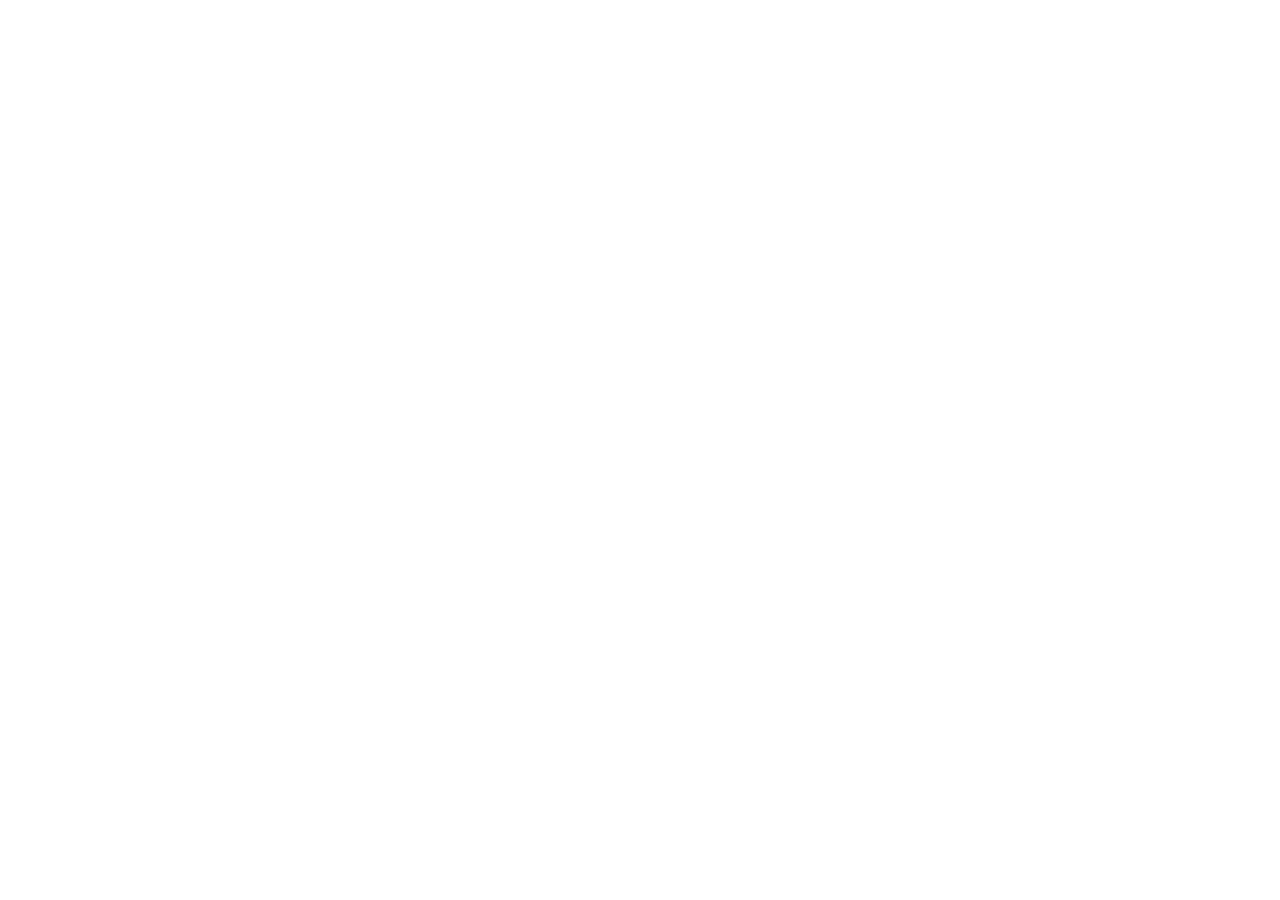
==== index.html @ d747353d "cafe aurora" ====
<!DOCTYPE html>
<html lang="es">
<head>
    <meta charset="UTF-8">
    <meta name="viewport" content="width=device-width, initial-scale=1.0">
    <title>Cafe Aurora</title>
</head>
<body>
    
</body>
</html>
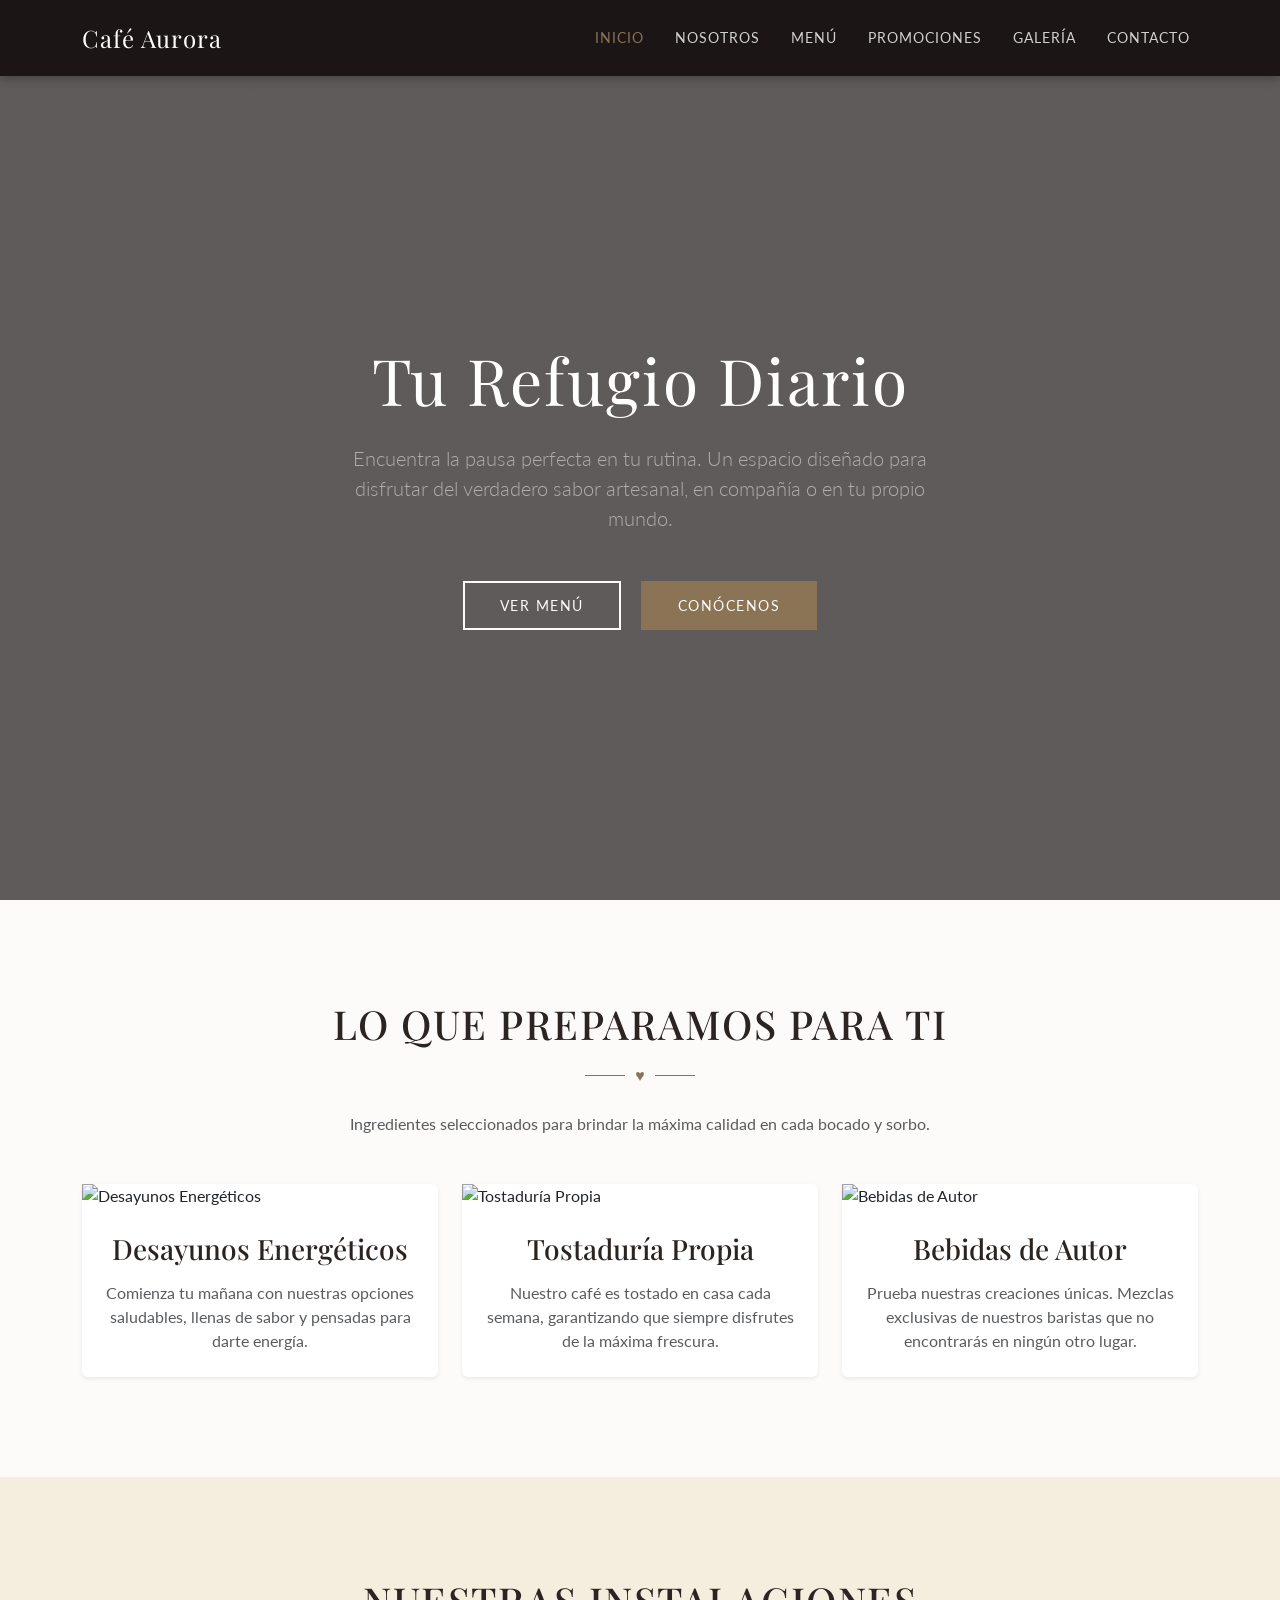
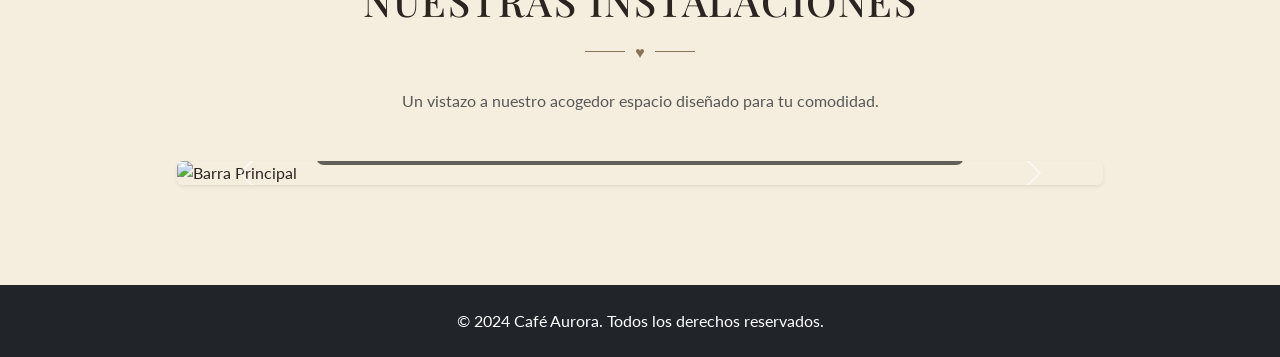
==== commit fb188bd8: "correcion" ====
--- a/index.html
+++ b/index.html
@@ -3,9 +3,144 @@
 <head>
     <meta charset="UTF-8">
     <meta name="viewport" content="width=device-width, initial-scale=1.0">
-    <title>Cafe Aurora</title>
+    <title>Café Aurora - Inicio</title>
+    <link href="https://cdn.jsdelivr.net/npm/bootstrap@5.3.0/dist/css/bootstrap.min.css" rel="stylesheet">
+    <link rel="preconnect" href="https://fonts.googleapis.com">
+    <link rel="preconnect" href="https://fonts.gstatic.com" crossorigin>
+    <link href="https://fonts.googleapis.com/css2?family=Lato:ital,wght@0,300;0,400;0,700;1,400&family=Playfair+Display:ital,wght@0,400;0,700;1,400&display=swap" rel="stylesheet">
+    <link rel="stylesheet" href="css/index.css">
 </head>
 <body>
-    
+    <nav class="navbar navbar-expand-lg navbar-dark fixed-top custom-navbar">
+        <div class="container">
+            <a class="navbar-brand heading-font" href="index.html">Café Aurora</a>
+            <button class="navbar-toggler" type="button" data-bs-toggle="collapse" data-bs-target="#navbarNav" aria-controls="navbarNav" aria-expanded="false" aria-label="Alternar navegación">
+                <span class="navbar-toggler-icon"></span>
+            </button>
+            <div class="collapse navbar-collapse" id="navbarNav">
+                <ul class="navbar-nav ms-auto">
+                    <li class="nav-item"><a class="nav-link active" href="index.html">Inicio</a></li>
+                    <li class="nav-item"><a class="nav-link" href="nosotros.html">Nosotros</a></li>
+                    <li class="nav-item"><a class="nav-link" href="menu.html">Menú</a></li>
+                    <li class="nav-item"><a class="nav-link" href="promociones.html">Promociones</a></li>
+                    <li class="nav-item"><a class="nav-link" href="galeria.html">Galería</a></li>
+                    <li class="nav-item"><a class="nav-link" href="contacto.html">Contacto</a></li>
+                </ul>
+            </div>
+        </div>
+    </nav>
+
+    <!--Imagen de fondo-->
+    <header class="hero-section d-flex align-items-center text-center">
+        <div class="container hero-content">
+            <h1 class="hero-title display-3 heading-font text-white mb-4">Tu Refugio Diario</h1>
+            <p class="hero-text lead text-white-50 mb-5 mx-auto" style="max-width: 600px;">
+                Encuentra la pausa perfecta en tu rutina. Un espacio diseñado para disfrutar del verdadero sabor artesanal, en compañía o en tu propio mundo.
+            </p>
+            <a href="menu.html" class="btn btn-custom-outline me-3 mb-2">Ver Menú</a>
+            <a href="nosotros.html" class="btn btn-custom-filled mb-2">Conócenos</a>
+        </div>
+    </header>
+
+    <!--imágenes de los productos-->
+    <section class="offer-section section-padding bg-cream-light">
+        <div class="container">
+            <div class="text-center mb-5">
+                <h2 class="section-title heading-font">Lo Que Preparamos Para Ti</h2>
+                <div class="ornament"><span class="line"></span><span class="icon">&#9829;</span><span class="line"></span></div>
+                <p class="text-muted">Ingredientes seleccionados para brindar la máxima calidad en cada bocado y sorbo.</p>
+            </div>
+            
+            <div class="row g-4">
+                <div class="col-md-4">
+                    <div class="card h-100 border-0 shadow-sm offer-card">
+                        <img src="https://placehold.co/400x250/2c2420/fcfbf9?text=Desayunos" class="card-img-top rounded-0" alt="Desayunos Energéticos">
+                        <div class="card-body text-center p-4">
+                            <h3 class="card-title heading-font">Desayunos Energéticos</h3>
+                            <p class="card-text text-muted">Comienza tu mañana con nuestras opciones saludables, llenas de sabor y pensadas para darte energía.</p>
+                        </div>
+                    </div>
+                </div>
+                <div class="col-md-4">
+                    <div class="card h-100 border-0 shadow-sm offer-card">
+                        <img src="https://placehold.co/400x250/2c2420/fcfbf9?text=Tostaduria" class="card-img-top rounded-0" alt="Tostaduría Propia">
+                        <div class="card-body text-center p-4">
+                            <h3 class="card-title heading-font">Tostaduría Propia</h3>
+                            <p class="card-text text-muted">Nuestro café es tostado en casa cada semana, garantizando que siempre disfrutes de la máxima frescura.</p>
+                        </div>
+                    </div>
+                </div>
+                <div class="col-md-4">
+                    <div class="card h-100 border-0 shadow-sm offer-card">
+                        <img src="https://placehold.co/400x250/2c2420/fcfbf9?text=Bebidas+de+Autor" class="card-img-top rounded-0" alt="Bebidas de Autor">
+                        <div class="card-body text-center p-4">
+                            <h3 class="card-title heading-font">Bebidas de Autor</h3>
+                            <p class="card-text text-muted">Prueba nuestras creaciones únicas. Mezclas exclusivas de nuestros baristas que no encontrarás en ningún otro lugar.</p>
+                        </div>
+                    </div>
+                </div>
+            </div>
+        </div>
+    </section>
+
+    <!--imágenes del carrusel-->
+    <section class="installations-section section-padding bg-cream-mid">
+        <div class="container">
+            <div class="text-center mb-5">
+                <h2 class="section-title heading-font">Nuestras Instalaciones</h2>
+                <div class="ornament"><span class="line"></span><span class="icon">&#9829;</span><span class="line"></span></div>
+                <p class="text-muted">Un vistazo a nuestro acogedor espacio diseñado para tu comodidad.</p>
+            </div>
+            
+            <div class="row justify-content-center">
+                <div class="col-lg-10">
+                    <div id="cafeCarousel" class="carousel slide shadow-sm rounded overflow-hidden" data-bs-ride="carousel">
+                        <div class="carousel-indicators">
+                            <button type="button" data-bs-target="#cafeCarousel" data-bs-slide-to="0" class="active" aria-current="true" aria-label="Slide 1"></button>
+                            <button type="button" data-bs-target="#cafeCarousel" data-bs-slide-to="1" aria-label="Slide 2"></button>
+                            <button type="button" data-bs-target="#cafeCarousel" data-bs-slide-to="2" aria-label="Slide 3"></button>
+                        </div>
+                        <div class="carousel-inner">
+                            <div class="carousel-item active">
+                                <img src="https://placehold.co/1200x600/1a1514/fcfbf9?text=La+Barra+Principal" class="d-block w-100" alt="Barra Principal">
+                                <div class="carousel-caption d-none d-md-block" style="background: rgba(0,0,0,0.6); border-radius: 8px; padding: 15px;">
+                                    <h5 class="heading-font fs-3 text-white mb-2">La Barra Principal</h5>
+                                    <p class="mb-0 text-white-50">Donde ocurre la magia cada mañana.</p>
+                                </div>
+                            </div>
+                            <div class="carousel-item">
+                                <img src="https://placehold.co/1200x600/2c2420/fcfbf9?text=Zona+de+Lectura" class="d-block w-100" alt="Zona de Lectura">
+                                <div class="carousel-caption d-none d-md-block" style="background: rgba(0,0,0,0.6); border-radius: 8px; padding: 15px;">
+                                    <h5 class="heading-font fs-3 text-white mb-2">Zona de Lectura</h5>
+                                    <p class="mb-0 text-white-50">Un espacio tranquilo para relajarte con un buen libro.</p>
+                                </div>
+                            </div>
+                            <div class="carousel-item">
+                                <img src="https://placehold.co/1200x600/8b7355/fcfbf9?text=Terraza+Exterior" class="d-block w-100" alt="Terraza Exterior">
+                                <div class="carousel-caption d-none d-md-block" style="background: rgba(0,0,0,0.6); border-radius: 8px; padding: 15px;">
+                                    <h5 class="heading-font fs-3 text-white mb-2">Terraza Exterior</h5>
+                                    <p class="mb-0 text-white-50">Disfruta de tu café al aire libre rodeado de naturaleza.</p>
+                                </div>
+                            </div>
+                        </div>
+                        <button class="carousel-control-prev" type="button" data-bs-target="#cafeCarousel" data-bs-slide="prev">
+                            <span class="carousel-control-prev-icon" aria-hidden="true"></span>
+                            <span class="visually-hidden">Anterior</span>
+                        </button>
+                        <button class="carousel-control-next" type="button" data-bs-target="#cafeCarousel" data-bs-slide="next">
+                            <span class="carousel-control-next-icon" aria-hidden="true"></span>
+                            <span class="visually-hidden">Siguiente</span>
+                        </button>
+                    </div>
+                </div>
+            </div>
+        </div>
+    </section>
+
+    <footer class="bg-dark text-white text-center py-4">
+        <p class="mb-0">&copy; 2024 Café Aurora. Todos los derechos reservados.</p>
+    </footer>
+
+    <script src="https://cdn.jsdelivr.net/npm/bootstrap@5.3.0/dist/js/bootstrap.bundle.min.js"></script>
 </body>
-</html>+</html>
--- a/css/index.css
+++ b/css/index.css
@@ -0,0 +1,118 @@
+:root {
+    --bg-dark: #1a1514;
+    --bg-cream-light: #fcfbf9;
+    --bg-cream-mid: #f5eedf;
+    --text-dark: #2c2420;
+    --text-light: #fcfbf9;
+    --accent-color: #8b7355;
+    --font-heading: 'Playfair Display', serif;
+    --font-body: 'Lato', sans-serif;
+}
+
+body {
+    font-family: var(--font-body);
+    color: var(--text-dark);
+}
+
+h1, h2, h3, h4, h5, h6, .heading-font {
+    font-family: var(--font-heading);
+}
+
+.bg-cream-light { background-color: var(--bg-cream-light); }
+.bg-cream-mid { background-color: var(--bg-cream-mid); }
+
+.custom-navbar {
+    background-color: rgba(26, 21, 20, 0.98) !important;
+    padding: 15px 0;
+    box-shadow: 0 2px 10px rgba(0,0,0,0.3);
+}
+.custom-navbar .nav-link {
+    text-transform: uppercase;
+    font-size: 0.85rem;
+    letter-spacing: 1px;
+    margin-left: 15px;
+    color: rgba(255,255,255,0.8);
+    transition: color 0.3s ease;
+}
+.custom-navbar .nav-link:hover, .custom-navbar .nav-link.active {
+    color: var(--accent-color) !important;
+}
+.custom-navbar .navbar-brand {
+    font-size: 1.5rem;
+    letter-spacing: 1px;
+}
+
+.btn-custom-outline {
+    border: 2px solid var(--text-light);
+    color: var(--text-light);
+    padding: 12px 35px;
+    text-transform: uppercase;
+    letter-spacing: 1.5px;
+    font-size: 0.9rem;
+    transition: all 0.3s ease;
+    border-radius: 0;
+}
+.btn-custom-outline:hover {
+    background-color: var(--text-light);
+    color: var(--bg-dark);
+}
+
+.btn-custom-filled {
+    background-color: var(--accent-color);
+    border: 2px solid var(--accent-color);
+    color: var(--text-light);
+    padding: 12px 35px;
+    text-transform: uppercase;
+    letter-spacing: 1.5px;
+    font-size: 0.9rem;
+    transition: all 0.3s ease;
+    border-radius: 0;
+}
+.btn-custom-filled:hover {
+    background-color: #725d43;
+    border-color: #725d43;
+    color: var(--text-light);
+}
+
+.section-padding { padding: 100px 0; }
+.section-title {
+    font-size: 2.5rem;
+    text-transform: uppercase;
+    letter-spacing: 1.5px;
+    color: var(--text-dark);
+}
+.ornament {
+    display: flex;
+    align-items: center;
+    justify-content: center;
+    margin: 15px 0 25px 0;
+}
+.ornament .line { width: 40px; height: 1px; background-color: var(--accent-color); }
+.ornament .icon { margin: 0 10px; font-size: 1rem; color: var(--accent-color); }
+
+.hero-section {
+    position: relative;
+    height: 100vh;
+    min-height: 600px;
+    background: linear-gradient(rgba(26, 21, 20, 0.7), rgba(26, 21, 20, 0.7)), url('https://placehold.co/1920x1080/2c2420/fcfbf9?text=Interior+Cafeteria') no-repeat center center;
+    background-size: cover;
+    padding-top: 80px;
+}
+.hero-title { letter-spacing: 2px; }
+
+.offer-card { transition: transform 0.3s ease; cursor: pointer; }
+.offer-card:hover { transform: translateY(-10px); }
+.offer-card .card-title { color: var(--text-dark); margin-bottom: 15px; }
+
+.featured-post { overflow: hidden; }
+.featured-post img { transition: transform 0.5s ease; }
+.featured-post:hover img { transform: scale(1.05); }
+.read-more-link {
+    color: var(--accent-color);
+    text-decoration: none;
+    text-transform: uppercase;
+    font-size: 0.85rem;
+    letter-spacing: 1px;
+    font-weight: 700;
+}
+.read-more-link:hover { color: var(--text-dark); }
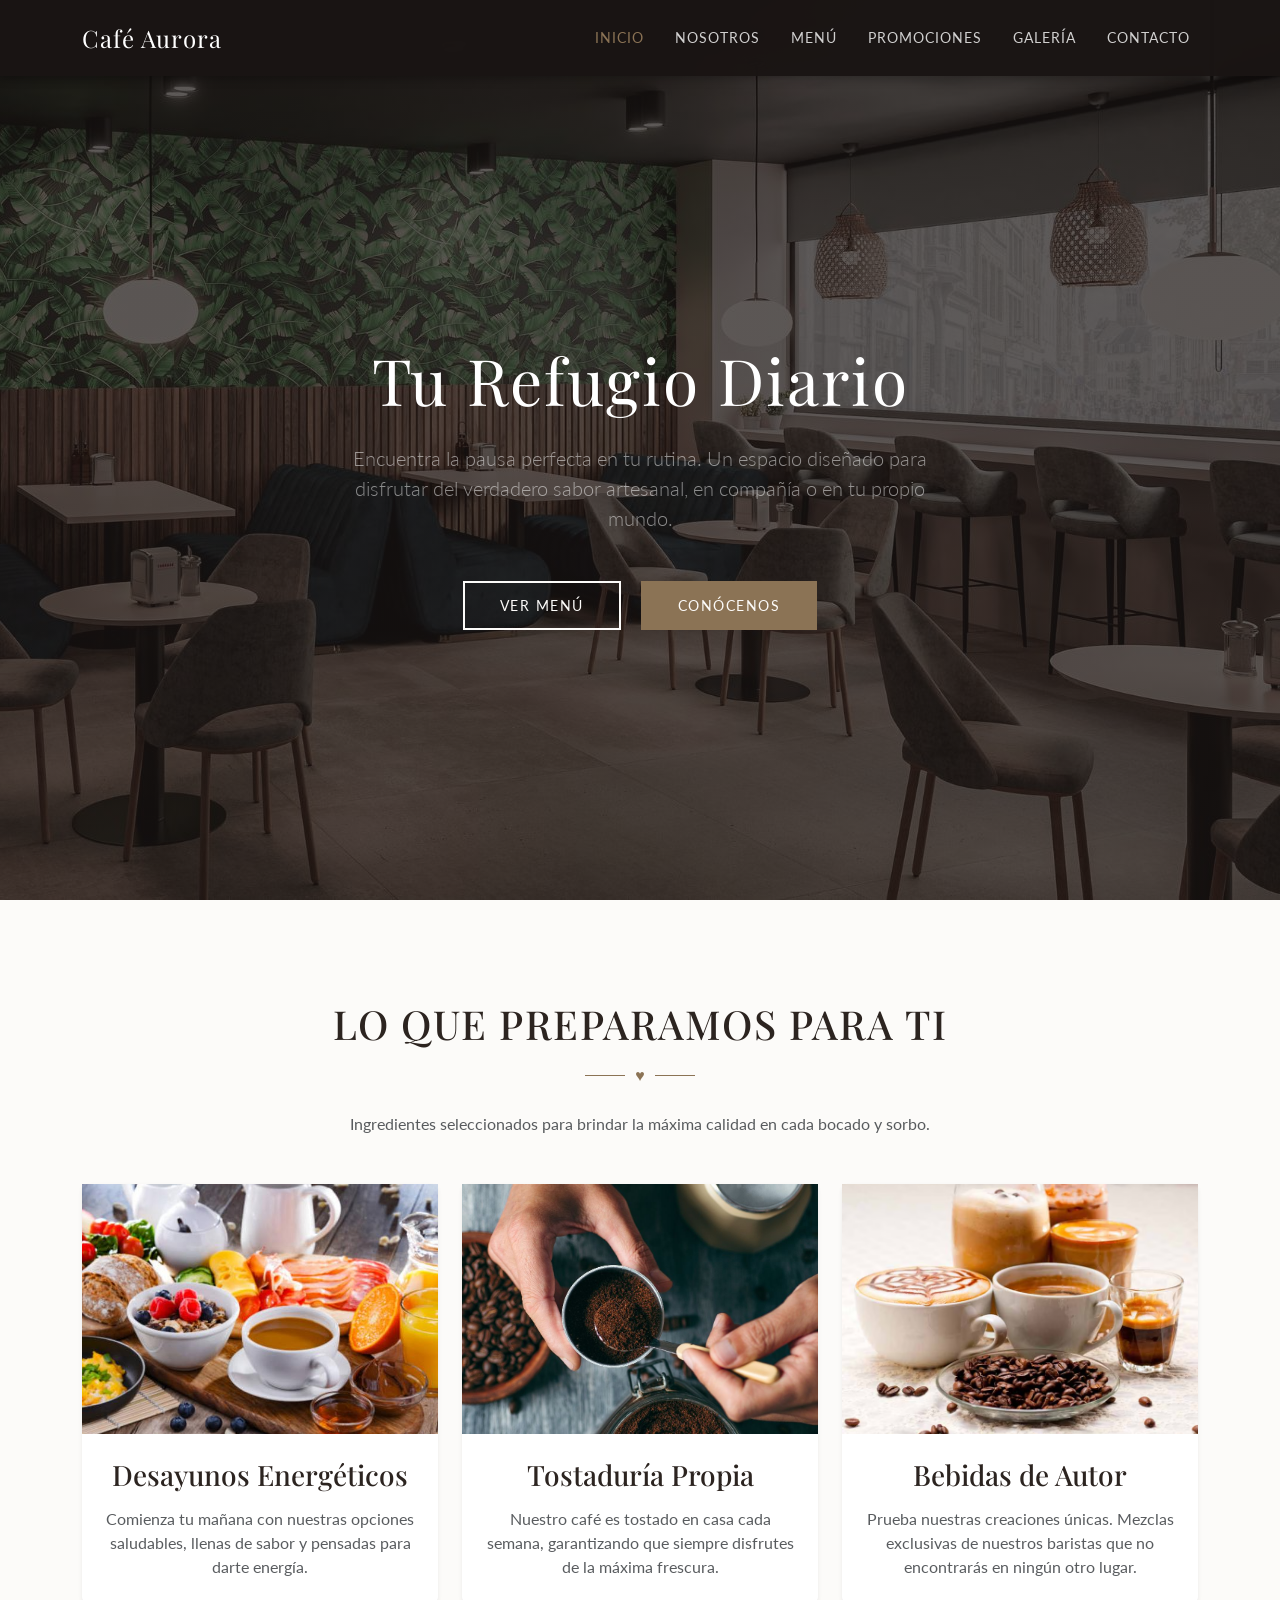
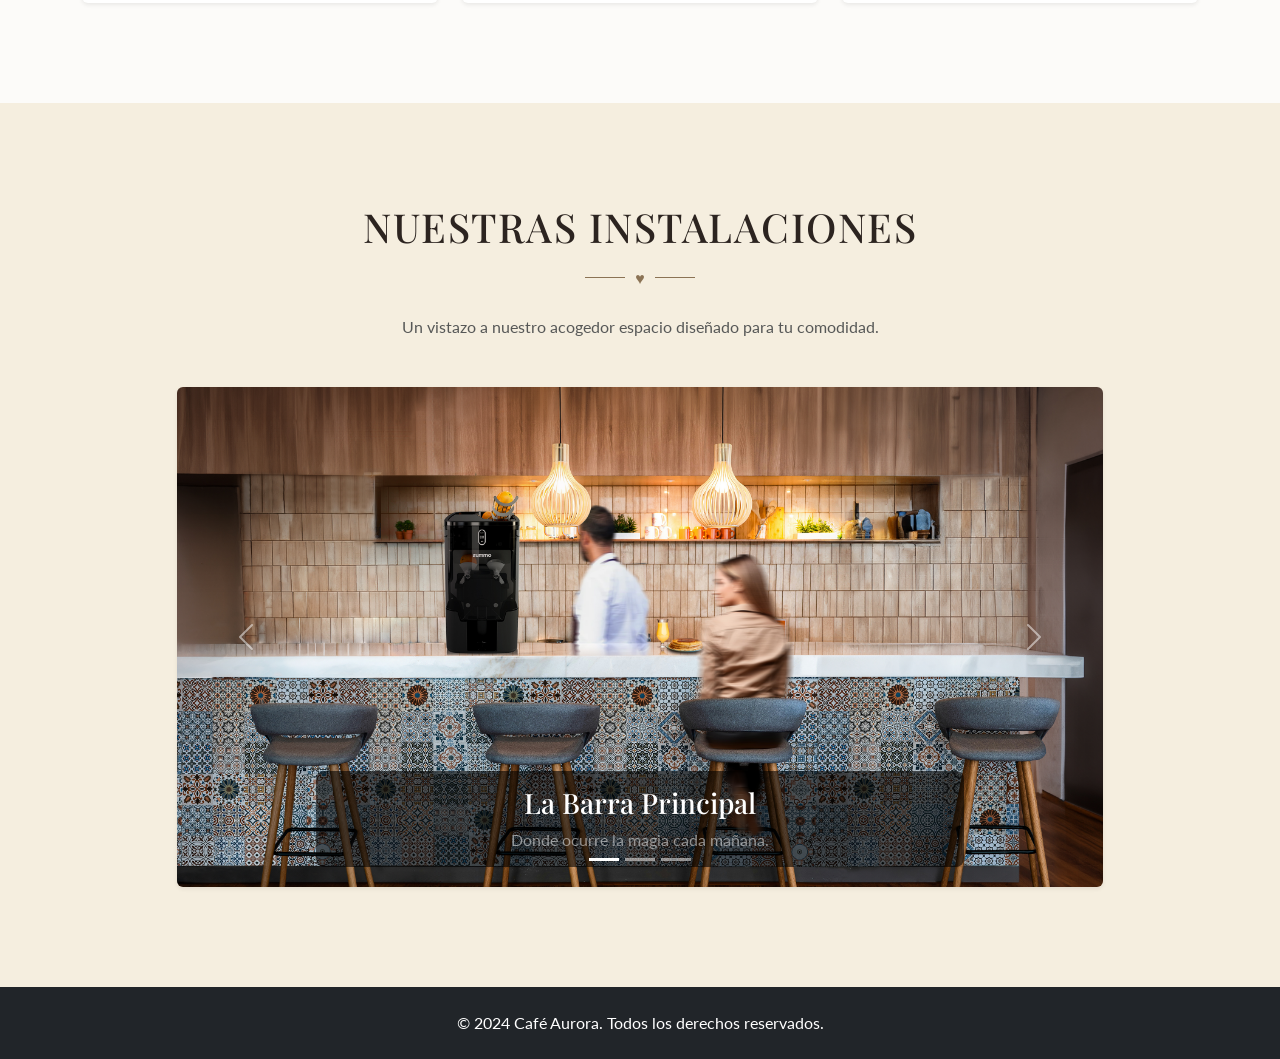
==== commit b5e1cf91: "coreccion de imagenes" ====
--- a/index.html
+++ b/index.html
@@ -42,7 +42,6 @@
         </div>
     </header>
 
-    <!--imágenes de los productos-->
     <section class="offer-section section-padding bg-cream-light">
         <div class="container">
             <div class="text-center mb-5">
@@ -54,7 +53,7 @@
             <div class="row g-4">
                 <div class="col-md-4">
                     <div class="card h-100 border-0 shadow-sm offer-card">
-                        <img src="https://placehold.co/400x250/2c2420/fcfbf9?text=Desayunos" class="card-img-top rounded-0" alt="Desayunos Energéticos">
+                        <img src="images/desayunos.jpeg" class="card-img-top rounded-0" alt="Desayunos Energéticos">
                         <div class="card-body text-center p-4">
                             <h3 class="card-title heading-font">Desayunos Energéticos</h3>
                             <p class="card-text text-muted">Comienza tu mañana con nuestras opciones saludables, llenas de sabor y pensadas para darte energía.</p>
@@ -63,7 +62,7 @@
                 </div>
                 <div class="col-md-4">
                     <div class="card h-100 border-0 shadow-sm offer-card">
-                        <img src="https://placehold.co/400x250/2c2420/fcfbf9?text=Tostaduria" class="card-img-top rounded-0" alt="Tostaduría Propia">
+                        <img src="images/cafe-en-grano-o-molido-.jpg" class="card-img-top rounded-0" alt="Tostaduría Propia">
                         <div class="card-body text-center p-4">
                             <h3 class="card-title heading-font">Tostaduría Propia</h3>
                             <p class="card-text text-muted">Nuestro café es tostado en casa cada semana, garantizando que siempre disfrutes de la máxima frescura.</p>
@@ -72,7 +71,7 @@
                 </div>
                 <div class="col-md-4">
                     <div class="card h-100 border-0 shadow-sm offer-card">
-                        <img src="https://placehold.co/400x250/2c2420/fcfbf9?text=Bebidas+de+Autor" class="card-img-top rounded-0" alt="Bebidas de Autor">
+                        <img src="images/bebidas.jpg" class="card-img-top rounded-0" alt="Bebidas de Autor">
                         <div class="card-body text-center p-4">
                             <h3 class="card-title heading-font">Bebidas de Autor</h3>
                             <p class="card-text text-muted">Prueba nuestras creaciones únicas. Mezclas exclusivas de nuestros baristas que no encontrarás en ningún otro lugar.</p>
@@ -102,21 +101,21 @@
                         </div>
                         <div class="carousel-inner">
                             <div class="carousel-item active">
-                                <img src="https://placehold.co/1200x600/1a1514/fcfbf9?text=La+Barra+Principal" class="d-block w-100" alt="Barra Principal">
+                                <img src="images/barra principal.jpg" class="d-block w-100 carousel-img" alt="Barra Principal">
                                 <div class="carousel-caption d-none d-md-block" style="background: rgba(0,0,0,0.6); border-radius: 8px; padding: 15px;">
                                     <h5 class="heading-font fs-3 text-white mb-2">La Barra Principal</h5>
                                     <p class="mb-0 text-white-50">Donde ocurre la magia cada mañana.</p>
                                 </div>
                             </div>
                             <div class="carousel-item">
-                                <img src="https://placehold.co/1200x600/2c2420/fcfbf9?text=Zona+de+Lectura" class="d-block w-100" alt="Zona de Lectura">
+                                <img src="images/zona de lectura.jpg" class="d-block w-100 carousel-img" alt="Zona de Lectura">
                                 <div class="carousel-caption d-none d-md-block" style="background: rgba(0,0,0,0.6); border-radius: 8px; padding: 15px;">
                                     <h5 class="heading-font fs-3 text-white mb-2">Zona de Lectura</h5>
                                     <p class="mb-0 text-white-50">Un espacio tranquilo para relajarte con un buen libro.</p>
                                 </div>
                             </div>
                             <div class="carousel-item">
-                                <img src="https://placehold.co/1200x600/8b7355/fcfbf9?text=Terraza+Exterior" class="d-block w-100" alt="Terraza Exterior">
+                                <img src="images/terraza exterior.jpg" class="d-block w-100 carousel-img" alt="Terraza Exterior">
                                 <div class="carousel-caption d-none d-md-block" style="background: rgba(0,0,0,0.6); border-radius: 8px; padding: 15px;">
                                     <h5 class="heading-font fs-3 text-white mb-2">Terraza Exterior</h5>
                                     <p class="mb-0 text-white-50">Disfruta de tu café al aire libre rodeado de naturaleza.</p>
--- a/css/index.css
+++ b/css/index.css
@@ -94,7 +94,7 @@
     position: relative;
     height: 100vh;
     min-height: 600px;
-    background: linear-gradient(rgba(26, 21, 20, 0.7), rgba(26, 21, 20, 0.7)), url('https://placehold.co/1920x1080/2c2420/fcfbf9?text=Interior+Cafeteria') no-repeat center center;
+    background: linear-gradient(rgba(26, 21, 20, 0.7), rgba(26, 21, 20, 0.7)), url('../images/interior cafeteria.jpg') no-repeat center center;
     background-size: cover;
     padding-top: 80px;
 }
@@ -103,6 +103,15 @@
 .offer-card { transition: transform 0.3s ease; cursor: pointer; }
 .offer-card:hover { transform: translateY(-10px); }
 .offer-card .card-title { color: var(--text-dark); margin-bottom: 15px; }
+.offer-card .card-img-top {
+    height: 250px;
+    object-fit: cover;
+}
+
+.carousel-img {
+    height: 500px;
+    object-fit: cover;
+}
 
 .featured-post { overflow: hidden; }
 .featured-post img { transition: transform 0.5s ease; }
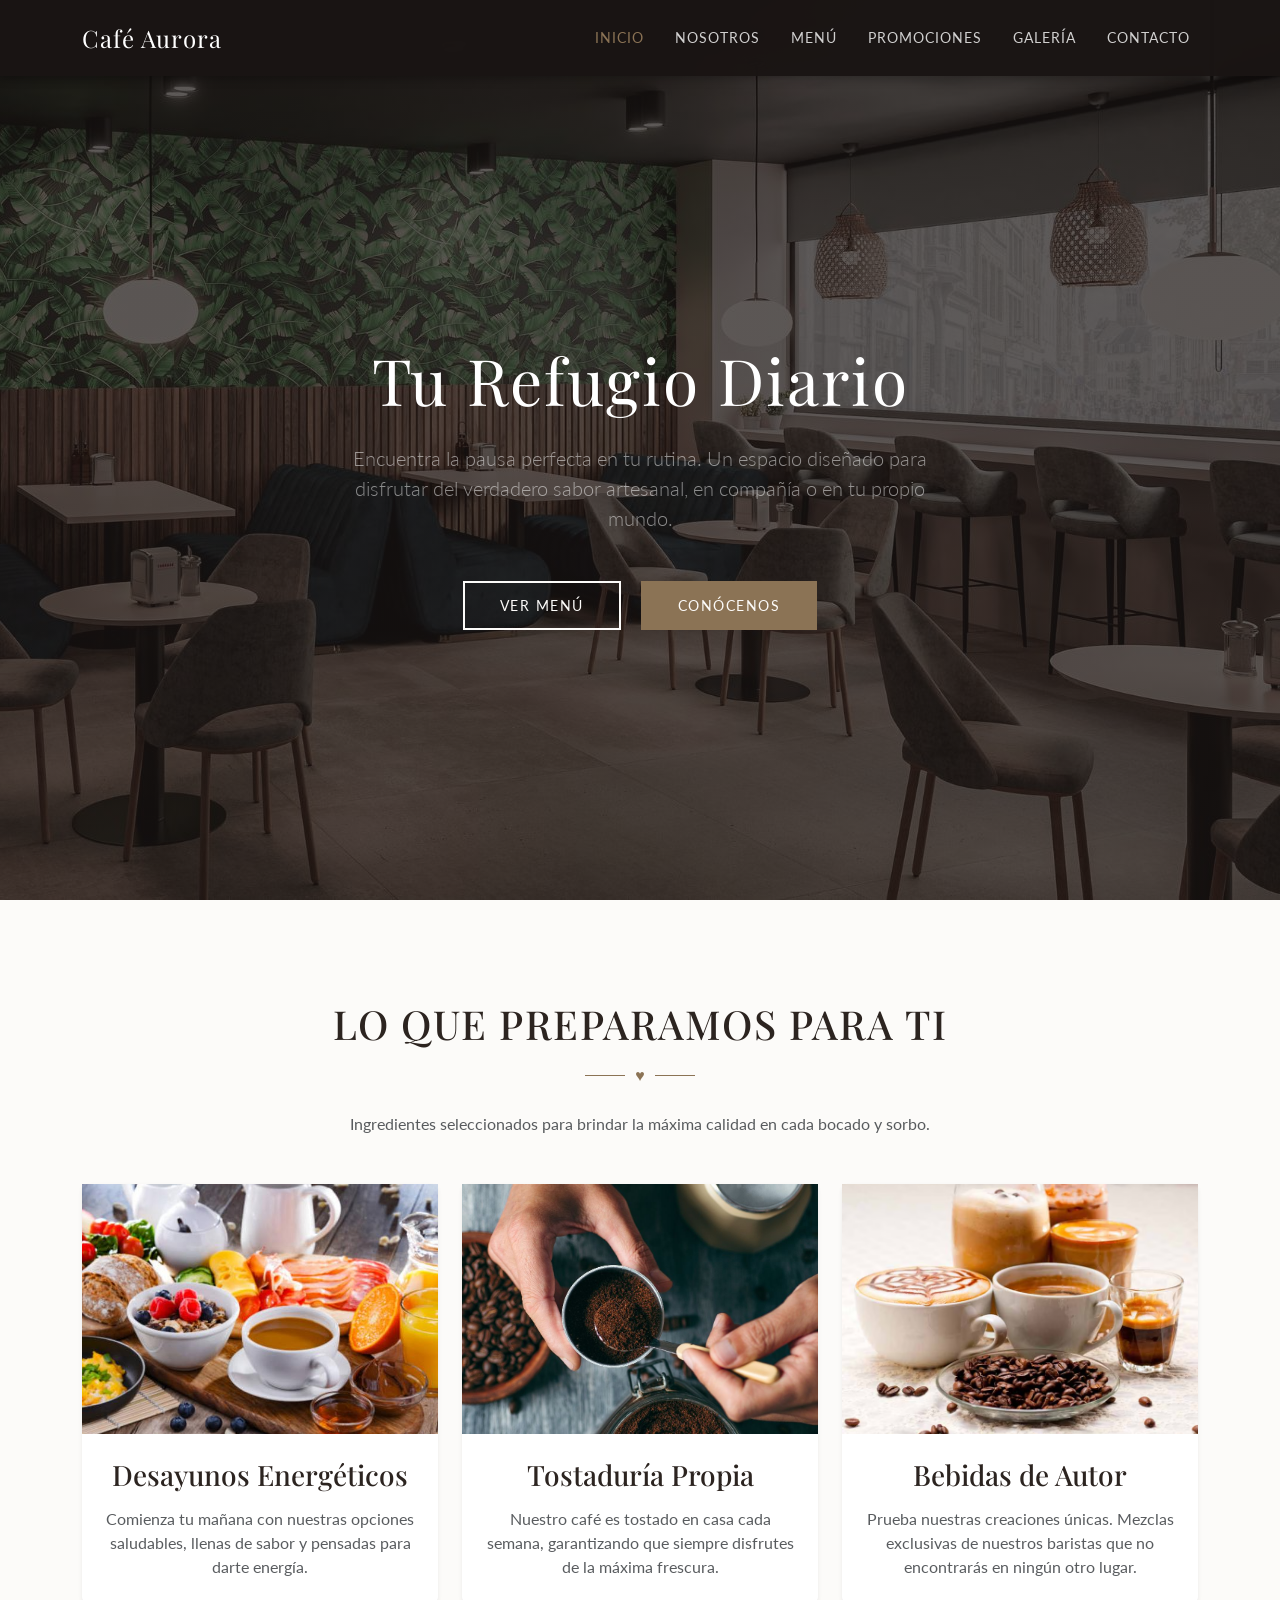
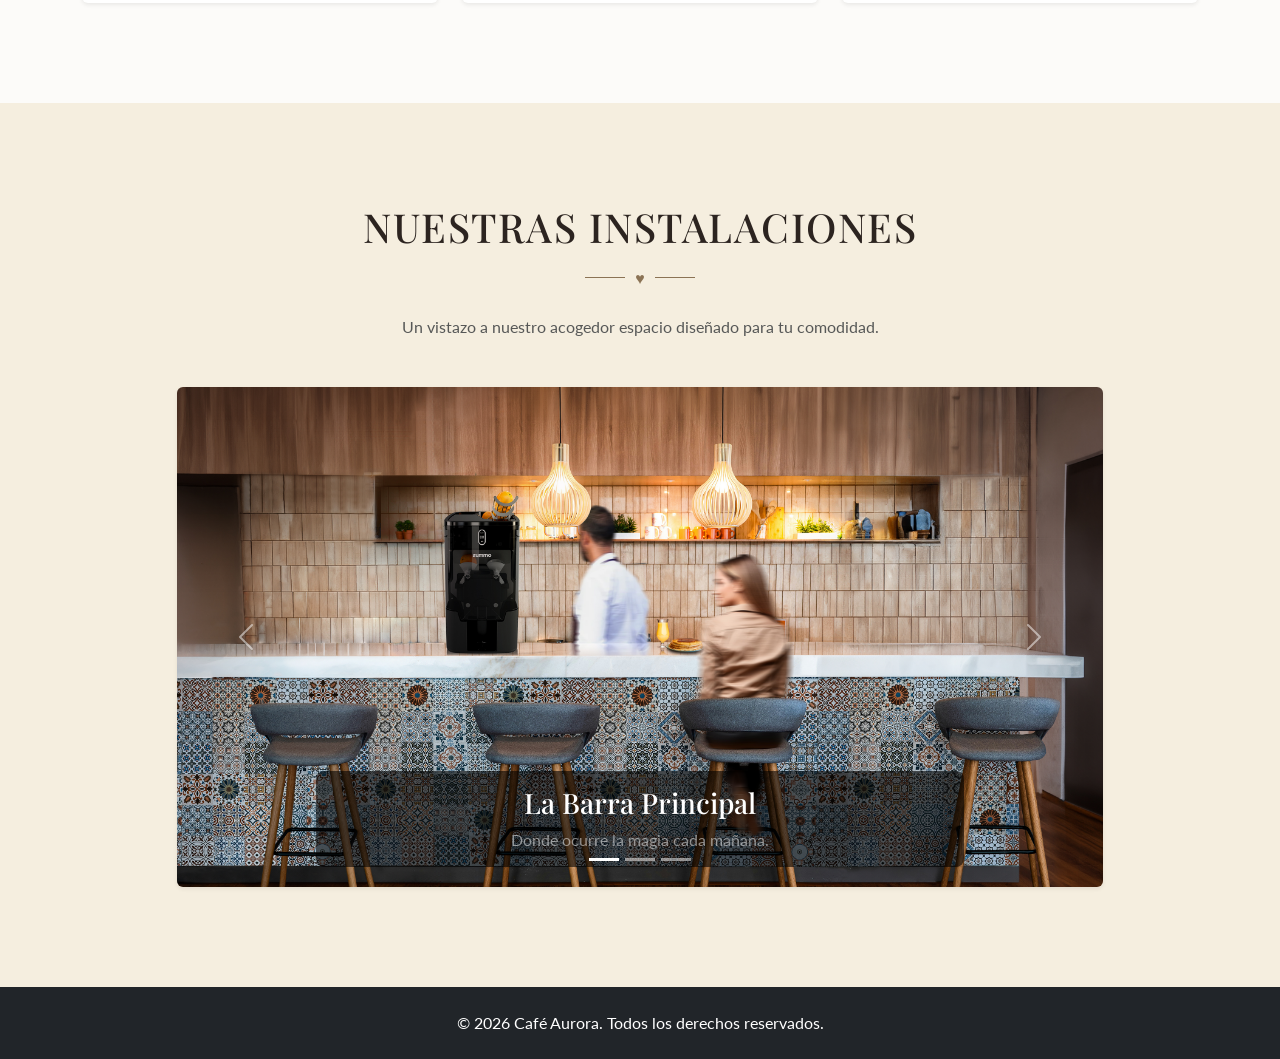
==== commit be2d3e54: "correcion en nosotros" ====
--- a/index.html
+++ b/index.html
@@ -29,8 +29,6 @@
             </div>
         </div>
     </nav>
-
-    <!--Imagen de fondo-->
     <header class="hero-section d-flex align-items-center text-center">
         <div class="container hero-content">
             <h1 class="hero-title display-3 heading-font text-white mb-4">Tu Refugio Diario</h1>
@@ -41,7 +39,6 @@
             <a href="nosotros.html" class="btn btn-custom-filled mb-2">Conócenos</a>
         </div>
     </header>
-
     <section class="offer-section section-padding bg-cream-light">
         <div class="container">
             <div class="text-center mb-5">
@@ -49,7 +46,6 @@
                 <div class="ornament"><span class="line"></span><span class="icon">&#9829;</span><span class="line"></span></div>
                 <p class="text-muted">Ingredientes seleccionados para brindar la máxima calidad en cada bocado y sorbo.</p>
             </div>
-            
             <div class="row g-4">
                 <div class="col-md-4">
                     <div class="card h-100 border-0 shadow-sm offer-card">
@@ -81,8 +77,6 @@
             </div>
         </div>
     </section>
-
-    <!--imágenes del carrusel-->
     <section class="installations-section section-padding bg-cream-mid">
         <div class="container">
             <div class="text-center mb-5">
@@ -135,11 +129,9 @@
             </div>
         </div>
     </section>
-
     <footer class="bg-dark text-white text-center py-4">
-        <p class="mb-0">&copy; 2024 Café Aurora. Todos los derechos reservados.</p>
+        <p class="mb-0">&copy; 2026 Café Aurora. Todos los derechos reservados.</p>
     </footer>
-
     <script src="https://cdn.jsdelivr.net/npm/bootstrap@5.3.0/dist/js/bootstrap.bundle.min.js"></script>
 </body>
 </html>
